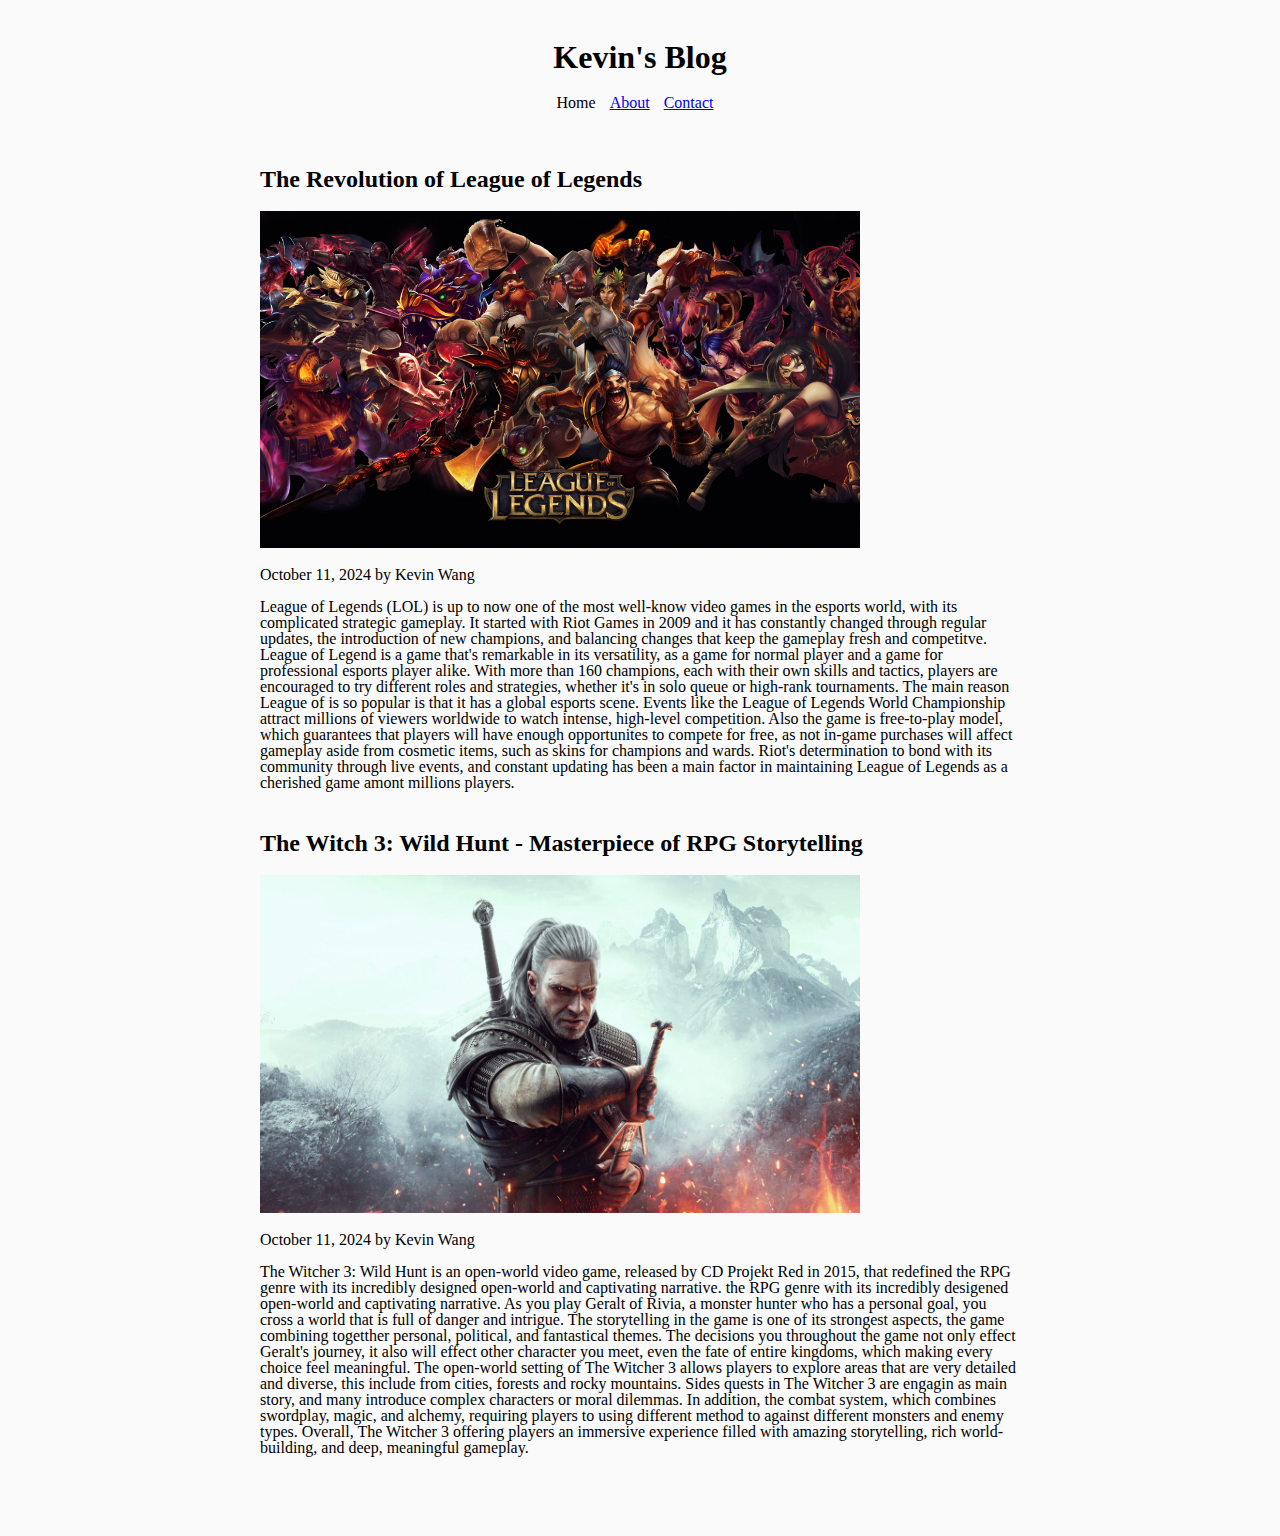
==== index.html @ 154478f5 "New blog" ====
<!DOCTYPE html>
<html lang="en">
<head>
    <meta charset="UTF-8">
    <meta name="viewport" content="width=device-width, initial-scale=1.0">
    <title>My Blog-Home</title>
    <style>
        body{
            background-color: rgb(250, 250, 250);
            font-family: 'Times New Roman', Times, serif;
            line-height: 1;
            margin: 0;
            padding: 20px;
            display: flex;
            flex-direction: column;
            align-items: center;
            min-height: 100vh;
        }

        .container{
            width: 100%;
            max-width: 800px;
            padding: 0 20px;
            box-sizing: border-box;
        }

        header, nav, main{
            width: 100%;
            text-align: center;
        }

        nav ul{
            list-style-type: none;
            padding: 0;
        }

        nav ul li{
            display: inline;
            margin-right: 10px;
        }

        main{
            flex-grow: 40px;
            padding: 20px 0;
        }

        article{
            margin-bottom: 40px;
            text-align: left;
        }

        .blog-image {
            max-width: 100%;
            height: auto;
            width: 600px;
            margin: 0 auto;
        }
    </style>
</head>

<body>
    <div class="container">
        <header>
            <h1>Kevin's Blog</h1>
        </header>
    
        <nav>
            <ul>
                <li><a herf="index.html">Home</a></li>
                <li><a href="about.html">About</a></li>
                <li><a href="contact.html">Contact</a></li>
            </ul>
        </nav>
    
        <main>
            <article>
                <h2>The Revolution of League of Legends</h2>
                <img class="blog-image" src="League of Legends.png" alt="Vintage Image">
                <p><time datetime="2024-10-11">October 11, 2024</time> by <span class="author">Kevin Wang</span></p>
                <p>League of Legends (LOL) is up to now one of the most well-know video games in the 
                    esports world, with its complicated strategic gameplay. It started with Riot Games
                    in 2009 and it has constantly changed through regular updates, the introduction of new 
                    champions, and balancing changes that keep the gameplay fresh and competitve. League of
                    Legend is a game that's remarkable in its versatility, as a game for normal player and a 
                    game for professional esports player alike. With more than 160 champions, each with their 
                    own skills and tactics, players are encouraged to try different roles and strategies, whether 
                    it's in solo queue or high-rank tournaments. The main reason League of is so popular is that 
                    it has a global esports scene. Events like the League of Legends World Championship attract millions
                    of viewers worldwide to watch intense, high-level competition. Also the game is free-to-play model,
                    which guarantees that players will have enough opportunites to compete for free, as not in-game 
                    purchases will affect gameplay aside from cosmetic items, such as skins for champions and wards.
                    Riot's determination to bond with its community through live events, and constant updating has 
                    been a main factor in maintaining League of Legends as a cherished game amont millions players.
                </p>
            </article>

            <article>
                <h2>The Witch 3: Wild Hunt - Masterpiece of RPG Storytelling</h2>
                <img class="blog-image" src="The Witcher 3.png" alt="Vintage Image">
                <p><time datetime="2024-10-10">October 11, 2024</time> by <span class="author">Kevin Wang</span></p>
                <p>The Witcher 3: Wild Hunt is an open-world video game, released by CD Projekt Red in 2015, 
                    that redefined the RPG genre with its incredibly designed open-world and captivating narrative.
                    the RPG genre with its incredibly desigened open-world and captivating narrative. As you play Geralt of Rivia,
                    a monster hunter who has a personal goal, you cross a world that is full of danger and intrigue.
                    The storytelling in the game is one of its strongest aspects, the game combining togetther personal,
                    political, and fantastical themes. The decisions you throughout the game not only effect Geralt's journey,
                    it also will effect other character you meet, even the fate of entire kingdoms, which making every choice 
                    feel meaningful. The open-world setting of The Witcher 3 allows players to explore areas that are very detailed
                    and diverse, this include from cities, forests and rocky mountains. Sides quests in The Witcher 3 are engagin as 
                    main story, and many introduce complex characters or moral dilemmas. In addition, the combat system, which combines
                    swordplay, magic, and alchemy, requiring players to using different method to against different monsters and enemy types.
                    Overall, The Witcher 3 offering players an immersive experience filled with amazing storytelling, rich world-building, and 
                    deep, meaningful gameplay.
                </p>
            </article>
        </main>
    </div>
</body>
</html>
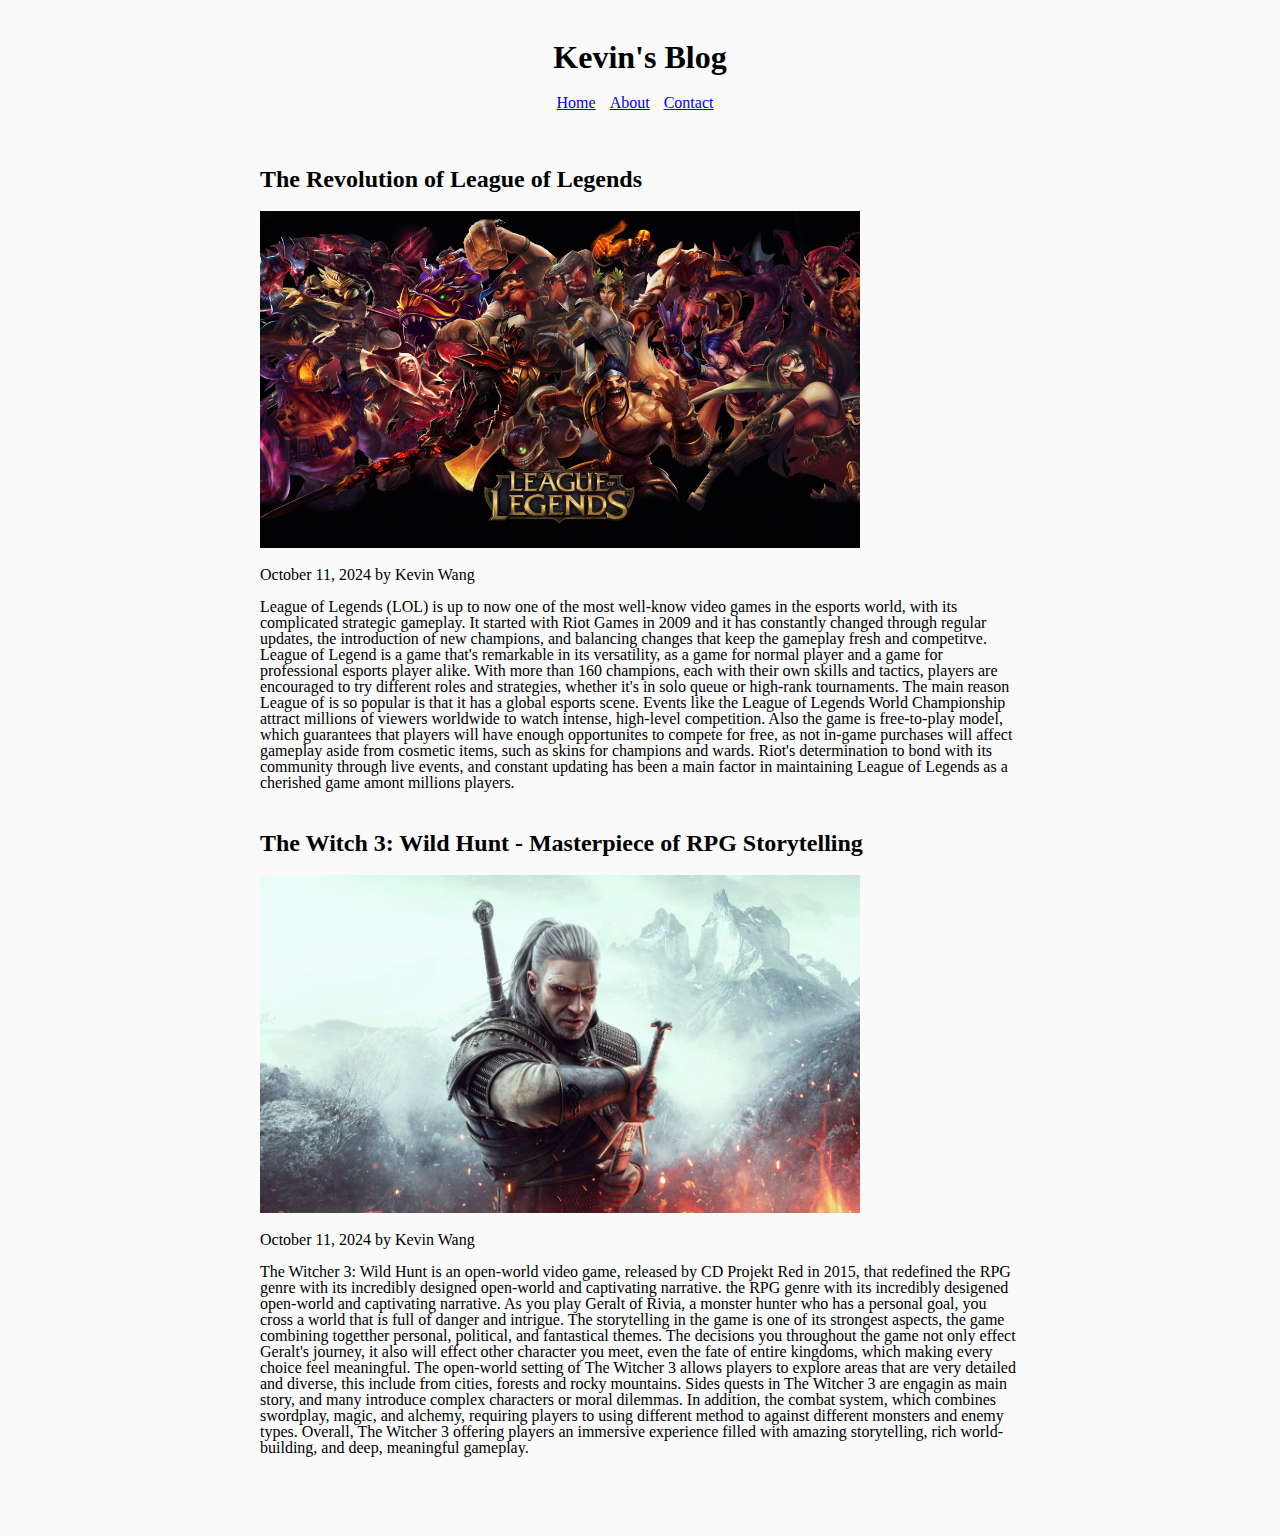
==== commit 3daa0354: "updates" ====
--- a/index.html
+++ b/index.html
@@ -66,7 +66,7 @@
     
         <nav>
             <ul>
-                <li><a herf="index.html">Home</a></li>
+                <li><a href="index.html">Home</a></li>
                 <li><a href="about.html">About</a></li>
                 <li><a href="contact.html">Contact</a></li>
             </ul>
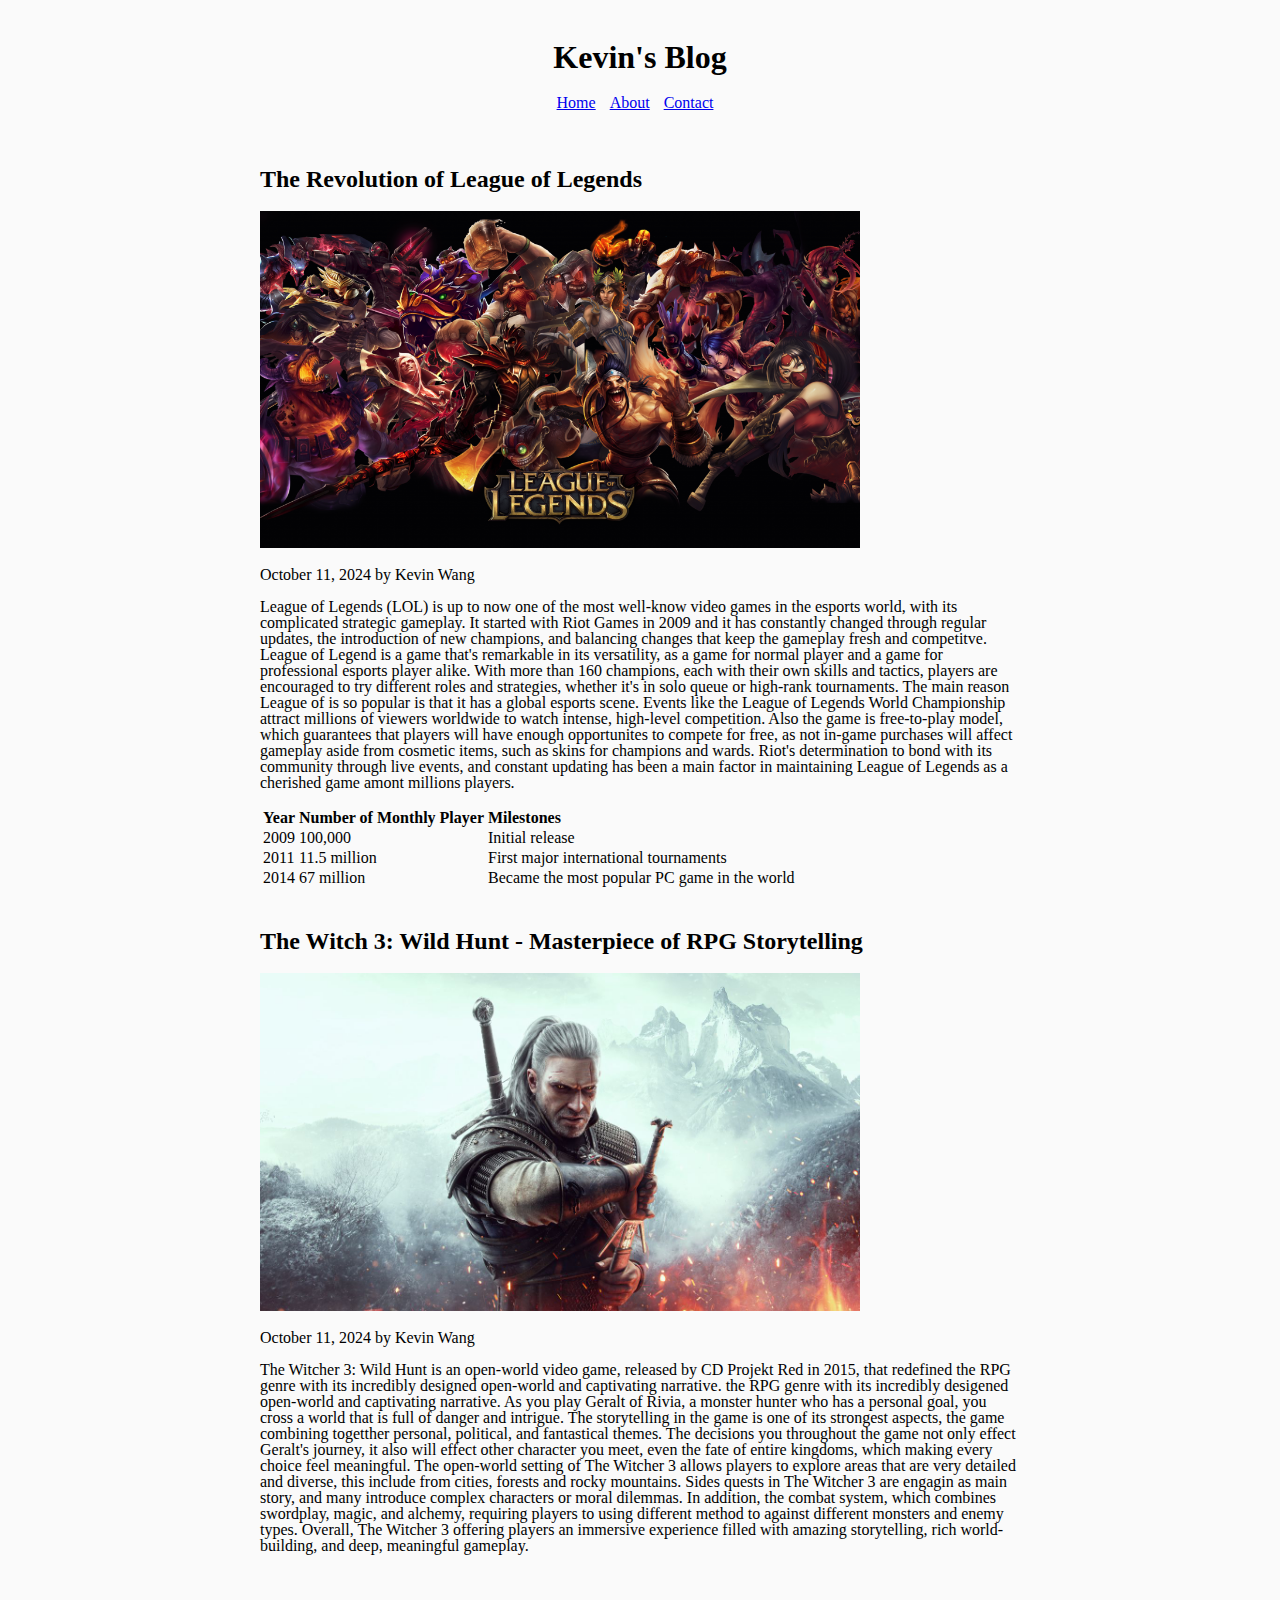
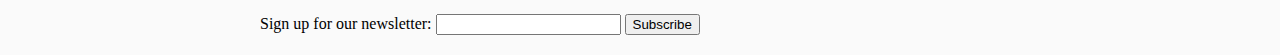
==== commit 0219789c: "Table updates" ====
--- a/index.html
+++ b/index.html
@@ -40,7 +40,7 @@
         }
 
         main{
-            flex-grow: 40px;
+            flex-grow: 1;
             padding: 20px 0;
         }
 
@@ -54,6 +54,10 @@
             height: auto;
             width: 600px;
             margin: 0 auto;
+        }
+
+        ol {
+            margin-left: 20px;
         }
     </style>
 </head>
@@ -75,7 +79,7 @@
         <main>
             <article>
                 <h2>The Revolution of League of Legends</h2>
-                <img class="blog-image" src="League of Legends.png" alt="Vintage Image">
+                <img class="blog-image" src="LOL.png" alt="Vintage Image">
                 <p><time datetime="2024-10-11">October 11, 2024</time> by <span class="author">Kevin Wang</span></p>
                 <p>League of Legends (LOL) is up to now one of the most well-know video games in the 
                     esports world, with its complicated strategic gameplay. It started with Riot Games
@@ -92,11 +96,33 @@
                     Riot's determination to bond with its community through live events, and constant updating has 
                     been a main factor in maintaining League of Legends as a cherished game amont millions players.
                 </p>
+                <table>
+                    <tr>
+                        <th>Year</th>
+                        <th>Number of Monthly Player</th>
+                        <th>Milestones</th>
+                    </tr>
+                    <tr>
+                        <td>2009</td>
+                        <td>100,000</td>
+                        <td>Initial release</td>
+                    </tr>
+                    <tr>
+                        <td>2011</td>
+                        <td>11.5 million</td>
+                        <td>First major international tournaments</td>
+                    </tr>
+                    <tr>
+                        <td>2014</td>
+                        <td>67 million</td>
+                        <td>Became the most popular PC game in the world</td>
+                    </tr>
+                </table>
             </article>
 
             <article>
                 <h2>The Witch 3: Wild Hunt - Masterpiece of RPG Storytelling</h2>
-                <img class="blog-image" src="The Witcher 3.png" alt="Vintage Image">
+                <img class="blog-image" src="Witcher3.png" alt="Vintage Image">
                 <p><time datetime="2024-10-10">October 11, 2024</time> by <span class="author">Kevin Wang</span></p>
                 <p>The Witcher 3: Wild Hunt is an open-world video game, released by CD Projekt Red in 2015, 
                     that redefined the RPG genre with its incredibly designed open-world and captivating narrative.
@@ -114,6 +140,14 @@
                 </p>
             </article>
         </main>
+        <section>
+            <form>
+                <label>Sign up for our newsletter:
+                    <input type="text">
+                </label>
+                <button>Subscribe</button>
+            </form>
+        </section>
     </div>
 </body>
 </html>